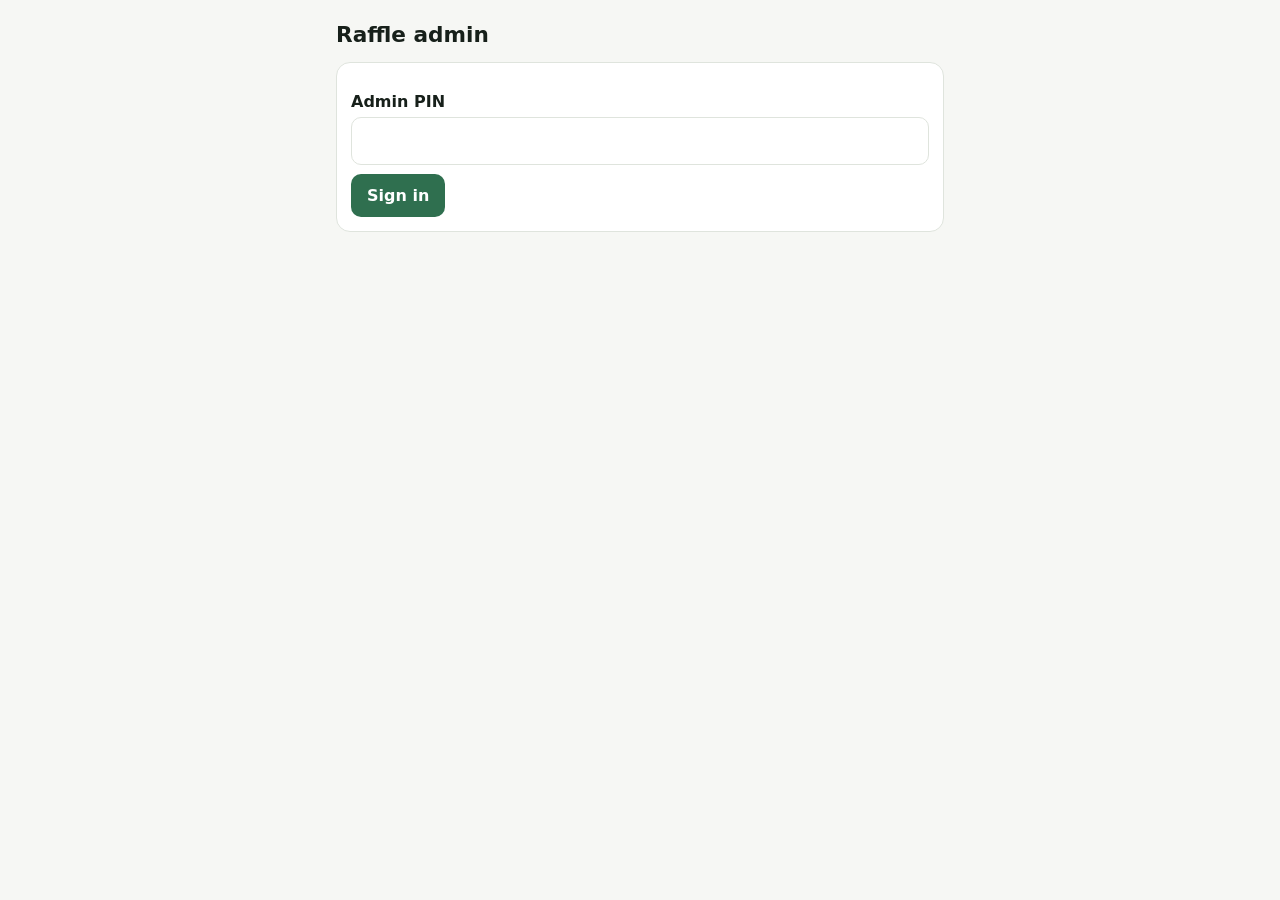
==== web/admin.html @ f0003085 "Initial commit: raffle web form Mobile-first raffle slot form with live 1-100 board, auto-expiring h" ====
<!doctype html>
<html lang="en">
<head>
<meta charset="utf-8">
<meta name="viewport" content="width=device-width,initial-scale=1">
<meta name="robots" content="noindex">
<title>Raffle Admin</title>
<link rel="stylesheet" href="style.css">
</head>
<body>
<div class="wrap">
  <h1>Raffle admin</h1>
  <div id="login" class="card">
    <label for="pin">Admin PIN</label>
    <input id="pin" type="password" inputmode="numeric" autocomplete="current-password">
    <div class="err" id="loginErr"></div>
    <div class="row"><button class="btn" id="loginBtn">Sign in</button></div>
  </div>

  <div id="panel" class="hide">
    <div class="card"><div class="stats" id="stats"></div></div>
    <div class="tabs">
      <button class="btn small" data-tab="review">Needs review</button>
      <button class="btn small ghost" data-tab="all">All orders</button>
      <button class="btn small ghost" id="refresh" style="margin-left:auto">Refresh</button>
    </div>
    <div id="orders"></div>

    <div class="card">
      <h2>Draw</h2>
      <div class="muted" id="drawInfo"></div>
      <div id="winnersList"></div>
      <div class="row">
        <button class="btn" id="freezeBtn">Close &amp; freeze final entries</button>
        <button class="btn" id="drawBtn">Draw next prize</button>
      </div>
      <div class="err" id="drawErr"></div>
    </div>
  </div>
</div>
<script src="config.js"></script>
<script src="api.js"></script>
<script>
(function () {
  var $ = function (id) { return document.getElementById(id); };
  var API = window.RaffleAPI, pin = '', tab = 'review', data = null;
  try { pin = sessionStorage.getItem('raffle-pin') || ''; } catch (e) {}

  function peso(n) { return '₱' + Number(n).toLocaleString('en-PH'); }
  function esc(s) { return String(s == null ? '' : s).replace(/[&<>"]/g, function (c) { return { '&': '&amp;', '<': '&lt;', '>': '&gt;', '"': '&quot;' }[c]; }); }

  async function act(action, extra) {
    return API.call(action, Object.assign({ pin: pin }, extra || {}));
  }

  async function load() {
    var r = await act('adminList');
    if (!r.ok) {
      $('login').classList.remove('hide'); $('panel').classList.add('hide'); $('loginErr').textContent = pin ? r.error : '';
      try { sessionStorage.removeItem('raffle-pin'); } catch (e) {} return;
    }
    try { sessionStorage.setItem('raffle-pin', pin); } catch (e) {}
    data = r; $('login').classList.add('hide'); $('panel').classList.remove('hide'); render();
  }

  function confirmationText(o) {
    return 'Payment confirmed! 🎟️\n\nName: ' + o.name + '\nRaffle: ' + o.raffleName + '\nSlots: #' + o.slots.join(', #') +
      '\nAmount: ' + peso(o.amount) + '\nStatus: SECURED\n\nPlease keep this confirmation until the live draw.';
  }

  function render() {
    var s = data.stats;
    $('stats').innerHTML = [['Total', s.total], ['Paid', s.paid], ['Pending', s.pending], ['Available', s.available],
      ['Collected', peso(s.collected)], ['Potential left', peso(s.potential)]].map(function (x) {
      return '<div><span class="muted">' + x[0] + '</span><b>' + x[1] + '</b></div>'; }).join('');
    document.querySelectorAll('[data-tab]').forEach(function (b) { b.classList.toggle('ghost', b.dataset.tab !== tab); });
    var list = data.orders.filter(function (o) { return tab === 'all' || o.status === 'SUBMITTED' || o.status === 'PENDING'; });
    $('orders').innerHTML = list.length ? list.map(function (o) {
      var proof = o.proofUrl ? (o.proofUrl.indexOf('data:') === 0 ? '<a href="' + esc(o.proofUrl) + '" target="_blank" rel="noopener">View proof</a>'
        : '<a href="' + esc(o.proofUrl) + '" target="_blank" rel="noopener">View proof (Drive)</a>') : '<span class="muted">No proof yet</span>';
      var btns = '';
      if (['PENDING', 'SUBMITTED', 'EXPIRED'].indexOf(o.status) >= 0) btns += '<button class="btn small" data-a="approve" data-id="' + o.orderId + '">Approve</button>';
      if (['PENDING', 'SUBMITTED'].indexOf(o.status) >= 0) btns += '<button class="btn small bad" data-a="reject" data-id="' + o.orderId + '">Reject</button>';
      if (o.status === 'PAID') btns += '<button class="btn small ghost" data-a="copy" data-id="' + o.orderId + '">Copy confirmation</button>' +
        '<button class="btn small bad" data-a="release" data-id="' + o.orderId + '">Release slots</button>';
      return '<div class="card"><div><b>' + esc(o.name) + '</b> <span class="pill ' + o.status + '">' + o.status + '</span></div>' +
        '<div class="muted">' + esc(o.mobile) + ' · FB: ' + esc(o.facebook) + '</div>' +
        '<div>Slots #' + o.slots.join(', #') + ' — <b>' + peso(o.amount) + '</b></div><div>' + proof + '</div>' +
        '<div class="row">' + btns + '</div></div>';
    }).join('') : '<div class="card muted">Nothing here.</div>';
    $('drawInfo').textContent = data.frozen ? 'Entries are frozen. ' + data.winners.length + ' of ' + data.prizes.length + ' prizes drawn.'
      : 'Close registration and freeze the paid entries before drawing.';
    $('winnersList').innerHTML = data.winners.map(function (w) { return '<div class="win">🎉 ' + esc(w.prize) + ' — #' + w.slot + ' ' + esc(w.name) + '</div>'; }).join('');
    $('freezeBtn').disabled = data.frozen; $('drawBtn').disabled = !data.frozen || data.winners.length >= data.prizes.length;
  }

  $('orders').addEventListener('click', async function (e) {
    var b = e.target.closest('button[data-a]'); if (!b) return;
    var o = data.orders.filter(function (x) { return x.orderId === b.dataset.id; })[0], a = b.dataset.a;
    if (a === 'copy') { try { await navigator.clipboard.writeText(confirmationText(o)); b.textContent = 'Copied ✓'; } catch (err) { prompt('Copy this:', confirmationText(o)); } return; }
    if ((a === 'reject' || a === 'release') && !confirm(a === 'reject' ? 'Reject this payment and free the numbers?' : 'Release these PAID slots back to the pool?')) return;
    var r = await act(a, { orderId: o.orderId });
    if (!r.ok) alert(r.error);
    await load();
  });

  document.querySelectorAll('[data-tab]').forEach(function (b) { b.onclick = function () { tab = b.dataset.tab; render(); }; });
  $('refresh').onclick = load;
  $('loginBtn').onclick = function () { pin = $('pin').value; load(); };
  $('pin').addEventListener('keydown', function (e) { if (e.key === 'Enter') $('loginBtn').click(); });
  $('freezeBtn').onclick = async function () {
    if (!confirm('This closes registration, rejects unpaid holds, and locks the final entry list. Continue?')) return;
    var r = await act('freeze'); $('drawErr').textContent = r.ok ? '' : r.error; await load();
  };
  $('drawBtn').onclick = async function () {
    var r = await act('draw'); $('drawErr').textContent = r.ok ? '' : r.error; await load();
  };
  if (pin) load();
})();
</script>
</body>
</html>
---- web/style.css ----
:root{--bg:#f6f7f4;--card:#fff;--ink:#17201a;--mute:#66706a;--line:#dfe4dd;--brand:#2f6f4f;--brand-ink:#fff;
--avail:#e4f4e9;--avail-b:#7cc197;--pend:#fff1c9;--pend-b:#e0b73c;--paid:#f7d9d9;--paid-b:#d27a7a;--sel:#2f6f4f;--err:#b3261e}
@media(prefers-color-scheme:dark){:root{--bg:#121613;--card:#1b211d;--ink:#eef2ee;--mute:#9aa59e;--line:#2c352f;--brand:#4aa377;--brand-ink:#0b1510;
--avail:#1d3326;--avail-b:#3f8a5f;--pend:#3a3216;--pend-b:#b0902c;--paid:#3a1f1f;--paid-b:#a35555;--sel:#4aa377;--err:#ff8a80}}
*{box-sizing:border-box}
body{margin:0;background:var(--bg);color:var(--ink);font:16px/1.45 system-ui,-apple-system,Segoe UI,Roboto,sans-serif}
.wrap{max-width:640px;margin:0 auto;padding:16px 16px 120px}
h1{font-size:1.35rem;margin:.2rem 0}h2{font-size:1.1rem;margin:.2rem 0 .6rem}
.club{color:var(--mute);font-size:.85rem;letter-spacing:.04em;text-transform:uppercase}
.card{background:var(--card);border:1px solid var(--line);border-radius:14px;padding:14px;margin:12px 0}
.prizes{margin:.4rem 0 0;padding-left:0;list-style:none}.prizes li{margin:.15rem 0}
.bar{height:10px;background:var(--line);border-radius:6px;overflow:hidden;margin:.5rem 0 .2rem}
.bar>i{display:block;height:100%;background:var(--brand)}
.muted{color:var(--mute);font-size:.9rem}
.legend{display:flex;gap:12px;flex-wrap:wrap;font-size:.85rem;color:var(--mute);margin:.4rem 0}
.legend b{display:inline-block;width:12px;height:12px;border-radius:3px;margin-right:4px;vertical-align:-1px;border:1px solid}
.grid{display:grid;grid-template-columns:repeat(5,1fr);gap:6px}
@media(min-width:480px){.grid{grid-template-columns:repeat(10,1fr)}}
.slot{border:1.5px solid;border-radius:8px;padding:8px 0;font:600 .95rem system-ui;text-align:center;min-height:44px;color:var(--ink);cursor:pointer}
.slot small{display:block;font:400 .6rem/1.1 system-ui;color:var(--mute);overflow:hidden;text-overflow:ellipsis;white-space:nowrap;padding:0 2px}
.slot.AVAILABLE{background:var(--avail);border-color:var(--avail-b)}
.slot.PENDING{background:var(--pend);border-color:var(--pend-b);cursor:not-allowed}
.slot.PAID{background:var(--paid);border-color:var(--paid-b);cursor:not-allowed}
.slot.sel{background:var(--sel);border-color:var(--sel);color:var(--brand-ink)}
.slot.sel small{color:var(--brand-ink)}
label{display:block;font-weight:600;margin:.8rem 0 .25rem}
input,textarea{width:100%;padding:11px;border:1px solid var(--line);border-radius:10px;font:inherit;background:var(--card);color:var(--ink)}
button.btn{background:var(--brand);color:var(--brand-ink);border:0;border-radius:10px;padding:12px 16px;font:600 1rem system-ui;cursor:pointer}
button.btn.ghost{background:transparent;color:var(--ink);border:1px solid var(--line)}
button.btn.bad{background:var(--err);color:#fff}
button.btn.small{padding:7px 11px;font-size:.88rem}
button.btn:disabled{opacity:.5;cursor:default}
.sticky{position:fixed;left:0;right:0;bottom:0;background:var(--card);border-top:1px solid var(--line);padding:12px 16px;display:flex;gap:12px;align-items:center;justify-content:space-between;max-width:none}
.sticky>div{max-width:640px;margin:0 auto;width:100%;display:flex;justify-content:space-between;align-items:center;gap:12px}
.err{color:var(--err);font-weight:600;margin:.6rem 0}
.pay{white-space:pre-wrap;background:var(--bg);border:1px dashed var(--line);border-radius:10px;padding:10px;margin:.5rem 0}
.amount{font-size:1.8rem;font-weight:800}
.pill{display:inline-block;padding:2px 9px;border-radius:99px;font-size:.78rem;font-weight:700;border:1px solid}
.pill.PAID{background:var(--paid);border-color:var(--paid-b)}.pill.SUBMITTED{background:var(--pend);border-color:var(--pend-b)}
.pill.PENDING{background:var(--pend);border-color:var(--pend-b)}.pill.EXPIRED,.pill.REJECTED,.pill.RELEASED{background:var(--line);border-color:var(--mute);color:var(--mute)}
.hide{display:none!important}
.stats{display:grid;grid-template-columns:repeat(auto-fit,minmax(120px,1fr));gap:8px}
.stats div{background:var(--bg);border-radius:10px;padding:8px 10px}.stats b{display:block;font-size:1.25rem}
.row{display:flex;gap:8px;flex-wrap:wrap;margin-top:.6rem}
.tabs{display:flex;gap:8px;margin:.6rem 0}
.win{font-size:1.05rem;margin:.3rem 0}
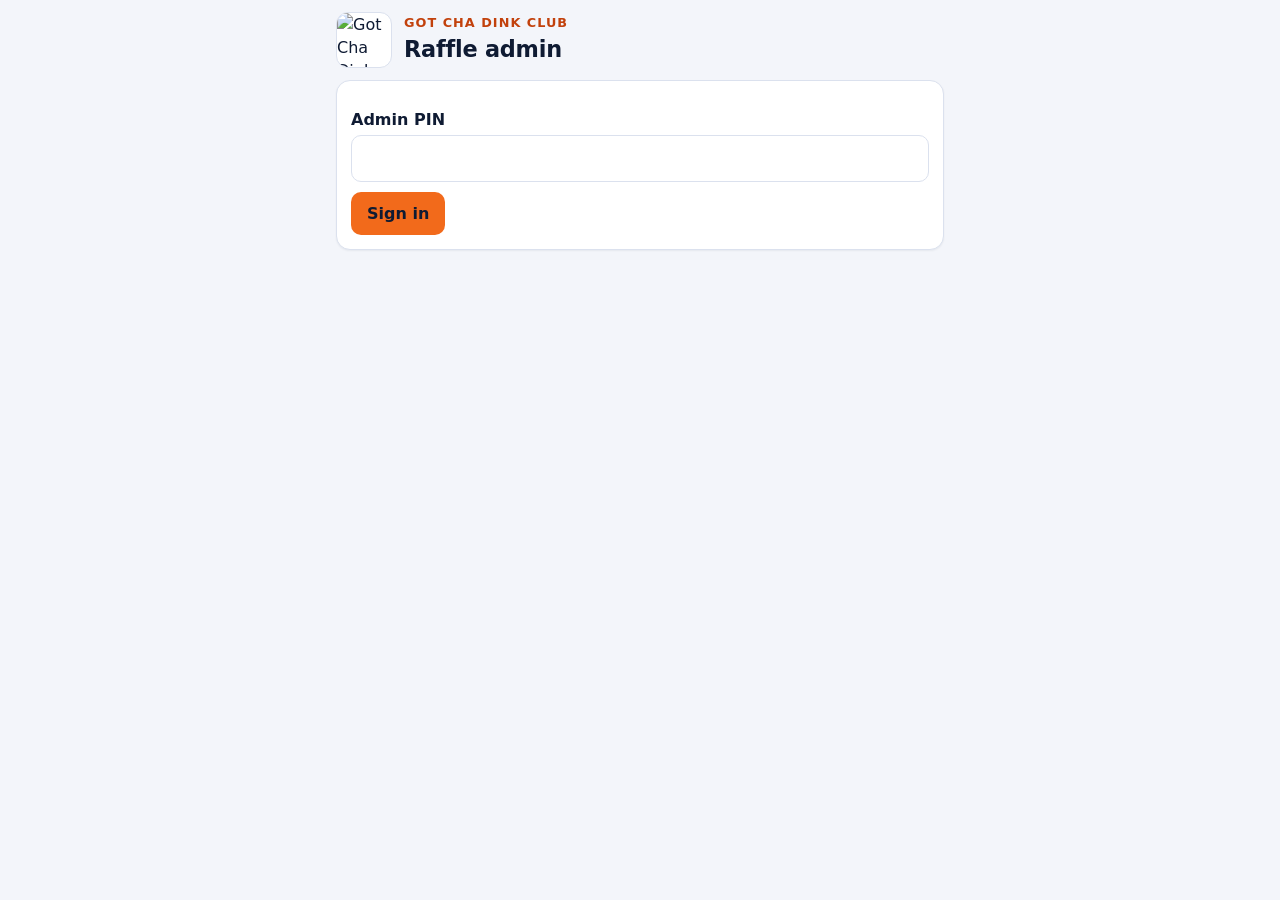
==== commit 80e8d17a: "Brand site for Got Cha Dink Club; fix order id and mobile storage in Sheets - Navy/orange theme from" ====
--- a/web/admin.html
+++ b/web/admin.html
@@ -4,12 +4,14 @@
 <meta charset="utf-8">
 <meta name="viewport" content="width=device-width,initial-scale=1">
 <meta name="robots" content="noindex">
-<title>Raffle Admin</title>
+<title>Got Cha Dink Club — Raffle Admin</title>
+<meta name="theme-color" content="#0f1b33">
+<link rel="icon" type="image/png" href="logo-192.png">
 <link rel="stylesheet" href="style.css">
 </head>
 <body>
 <div class="wrap">
-  <h1>Raffle admin</h1>
+  <div class="brandbar"><img src="logo-192.png" alt="Got Cha Dink Club logo"><div><div class="club">Got Cha Dink Club</div><h1>Raffle admin</h1></div></div>
   <div id="login" class="card">
     <label for="pin">Admin PIN</label>
     <input id="pin" type="password" inputmode="numeric" autocomplete="current-password">
--- a/web/style.css
+++ b/web/style.css
@@ -1,46 +1,59 @@
-:root{--bg:#f6f7f4;--card:#fff;--ink:#17201a;--mute:#66706a;--line:#dfe4dd;--brand:#2f6f4f;--brand-ink:#fff;
---avail:#e4f4e9;--avail-b:#7cc197;--pend:#fff1c9;--pend-b:#e0b73c;--paid:#f7d9d9;--paid-b:#d27a7a;--sel:#2f6f4f;--err:#b3261e}
-@media(prefers-color-scheme:dark){:root{--bg:#121613;--card:#1b211d;--ink:#eef2ee;--mute:#9aa59e;--line:#2c352f;--brand:#4aa377;--brand-ink:#0b1510;
---avail:#1d3326;--avail-b:#3f8a5f;--pend:#3a3216;--pend-b:#b0902c;--paid:#3a1f1f;--paid-b:#a35555;--sel:#4aa377;--err:#ff8a80}}
+/* Got Cha Dink Club palette: navy #0f1b33, orange #f26a1b, ball yellow #f4c21f */
+:root{--bg:#f3f5fa;--card:#fff;--ink:#0f1b33;--mute:#5a6685;--line:#dbe1ee;--brand:#f26a1b;--brand-ink:#0f1b33;--accent:#c2410c;--yellow:#f4c21f;
+--avail:#fff;--avail-b:#9fb0d3;--pend:#fff3c4;--pend-b:#e0a800;--paid:#0f1b33;--paid-b:#0f1b33;--paid-ink:#fff;--sel:#f26a1b;--err:#b3261e;--navy:#0f1b33}
+@media(prefers-color-scheme:dark){:root{--bg:#0a1223;--card:#13203b;--ink:#eef2fb;--mute:#9fabc7;--line:#2a3a5e;--brand:#f26a1b;--brand-ink:#0f1b33;--accent:#ff9150;
+--avail:#1a2a4c;--avail-b:#46629a;--pend:#3d3414;--pend-b:#f4c21f;--paid:#eef2fb;--paid-b:#eef2fb;--paid-ink:#0f1b33;--sel:#f26a1b;--err:#ff8a80}}
 *{box-sizing:border-box}
 body{margin:0;background:var(--bg);color:var(--ink);font:16px/1.45 system-ui,-apple-system,Segoe UI,Roboto,sans-serif}
-.wrap{max-width:640px;margin:0 auto;padding:16px 16px 120px}
-h1{font-size:1.35rem;margin:.2rem 0}h2{font-size:1.1rem;margin:.2rem 0 .6rem}
-.club{color:var(--mute);font-size:.85rem;letter-spacing:.04em;text-transform:uppercase}
-.card{background:var(--card);border:1px solid var(--line);border-radius:14px;padding:14px;margin:12px 0}
-.prizes{margin:.4rem 0 0;padding-left:0;list-style:none}.prizes li{margin:.15rem 0}
-.bar{height:10px;background:var(--line);border-radius:6px;overflow:hidden;margin:.5rem 0 .2rem}
-.bar>i{display:block;height:100%;background:var(--brand)}
+.wrap{max-width:640px;margin:0 auto;padding:12px 16px 120px}
+h1{font-size:1.4rem;margin:.2rem 0;font-weight:800;letter-spacing:-.01em}h2{font-size:1.1rem;margin:.2rem 0 .6rem}
+.hero{display:block;width:100%;height:auto;border-radius:14px;margin:0 0 10px;background:var(--navy)}
+.brandbar{display:flex;align-items:center;gap:12px;margin:0 0 6px}
+.brandbar img{width:56px;height:56px;border-radius:12px;border:1px solid var(--line);background:#fff}
+.brandbar h1{margin:0}
+.club{color:var(--accent);font-size:.8rem;font-weight:700;letter-spacing:.08em;text-transform:uppercase}
+.tagline{text-align:center;color:var(--mute);font-size:.8rem;font-weight:700;letter-spacing:.14em;text-transform:uppercase;margin:22px 0 4px}
+.tagline b{color:var(--brand)}
+.card{background:var(--card);border:1px solid var(--line);border-radius:14px;padding:14px;margin:12px 0;box-shadow:0 1px 2px rgba(15,27,51,.06)}
+.prizes{margin:.4rem 0 0;padding-left:0;list-style:none;font-weight:600}.prizes li{margin:.25rem 0}
+.bar{height:12px;background:var(--line);border-radius:8px;overflow:hidden;margin:.6rem 0 .3rem}
+.bar>i{display:block;height:100%;background:linear-gradient(90deg,var(--brand),var(--yellow))}
 .muted{color:var(--mute);font-size:.9rem}
 .legend{display:flex;gap:12px;flex-wrap:wrap;font-size:.85rem;color:var(--mute);margin:.4rem 0}
 .legend b{display:inline-block;width:12px;height:12px;border-radius:3px;margin-right:4px;vertical-align:-1px;border:1px solid}
 .grid{display:grid;grid-template-columns:repeat(5,1fr);gap:6px}
 @media(min-width:480px){.grid{grid-template-columns:repeat(10,1fr)}}
-.slot{border:1.5px solid;border-radius:8px;padding:8px 0;font:600 .95rem system-ui;text-align:center;min-height:44px;color:var(--ink);cursor:pointer}
+.slot{border:1.5px solid;border-radius:8px;padding:8px 0;font:700 .95rem system-ui;text-align:center;min-height:44px;color:var(--ink);cursor:pointer}
 .slot small{display:block;font:400 .6rem/1.1 system-ui;color:var(--mute);overflow:hidden;text-overflow:ellipsis;white-space:nowrap;padding:0 2px}
 .slot.AVAILABLE{background:var(--avail);border-color:var(--avail-b)}
+.slot.AVAILABLE:hover{border-color:var(--brand)}
 .slot.PENDING{background:var(--pend);border-color:var(--pend-b);cursor:not-allowed}
-.slot.PAID{background:var(--paid);border-color:var(--paid-b);cursor:not-allowed}
+.slot.PAID{background:var(--paid);border-color:var(--paid-b);color:var(--paid-ink);cursor:not-allowed}
+.slot.PAID small{color:var(--paid-ink);opacity:.75}
 .slot.sel{background:var(--sel);border-color:var(--sel);color:var(--brand-ink)}
 .slot.sel small{color:var(--brand-ink)}
 label{display:block;font-weight:600;margin:.8rem 0 .25rem}
 input,textarea{width:100%;padding:11px;border:1px solid var(--line);border-radius:10px;font:inherit;background:var(--card);color:var(--ink)}
-button.btn{background:var(--brand);color:var(--brand-ink);border:0;border-radius:10px;padding:12px 16px;font:600 1rem system-ui;cursor:pointer}
-button.btn.ghost{background:transparent;color:var(--ink);border:1px solid var(--line)}
+input:focus,textarea:focus{outline:2px solid var(--brand);outline-offset:1px;border-color:var(--brand)}
+button.btn{background:var(--brand);color:var(--brand-ink);border:0;border-radius:10px;padding:12px 16px;font:800 1rem system-ui;cursor:pointer}
+button.btn:hover{filter:brightness(1.06)}
+button.btn:focus-visible,.slot:focus-visible{outline:3px solid var(--navy);outline-offset:2px;box-shadow:0 0 0 5px var(--yellow)}
+button.btn.ghost{background:transparent;color:var(--ink);border:1px solid var(--line);font-weight:700}
 button.btn.bad{background:var(--err);color:#fff}
 button.btn.small{padding:7px 11px;font-size:.88rem}
 button.btn:disabled{opacity:.5;cursor:default}
-.sticky{position:fixed;left:0;right:0;bottom:0;background:var(--card);border-top:1px solid var(--line);padding:12px 16px;display:flex;gap:12px;align-items:center;justify-content:space-between;max-width:none}
+.sticky{position:fixed;left:0;right:0;bottom:0;background:var(--card);border-top:3px solid var(--brand);padding:12px 16px;display:flex;gap:12px;align-items:center;justify-content:space-between;max-width:none}
 .sticky>div{max-width:640px;margin:0 auto;width:100%;display:flex;justify-content:space-between;align-items:center;gap:12px}
 .err{color:var(--err);font-weight:600;margin:.6rem 0}
-.pay{white-space:pre-wrap;background:var(--bg);border:1px dashed var(--line);border-radius:10px;padding:10px;margin:.5rem 0}
-.amount{font-size:1.8rem;font-weight:800}
+.pay{white-space:pre-wrap;background:var(--bg);border:1px dashed var(--brand);border-radius:10px;padding:10px;margin:.5rem 0}
+.amount{font-size:1.8rem;font-weight:800;color:var(--accent)}
 .pill{display:inline-block;padding:2px 9px;border-radius:99px;font-size:.78rem;font-weight:700;border:1px solid}
-.pill.PAID{background:var(--paid);border-color:var(--paid-b)}.pill.SUBMITTED{background:var(--pend);border-color:var(--pend-b)}
-.pill.PENDING{background:var(--pend);border-color:var(--pend-b)}.pill.EXPIRED,.pill.REJECTED,.pill.RELEASED{background:var(--line);border-color:var(--mute);color:var(--mute)}
+.pill.PAID{background:var(--paid);border-color:var(--paid-b);color:var(--paid-ink)}.pill.SUBMITTED{background:var(--pend);border-color:var(--pend-b);color:var(--ink)}
+.pill.PENDING{background:var(--pend);border-color:var(--pend-b);color:var(--ink)}.pill.EXPIRED,.pill.REJECTED,.pill.RELEASED{background:var(--line);border-color:var(--mute);color:var(--mute)}
 .hide{display:none!important}
 .stats{display:grid;grid-template-columns:repeat(auto-fit,minmax(120px,1fr));gap:8px}
 .stats div{background:var(--bg);border-radius:10px;padding:8px 10px}.stats b{display:block;font-size:1.25rem}
 .row{display:flex;gap:8px;flex-wrap:wrap;margin-top:.6rem}
 .tabs{display:flex;gap:8px;margin:.6rem 0}
 .win{font-size:1.05rem;margin:.3rem 0}
+a{color:var(--accent);font-weight:600}
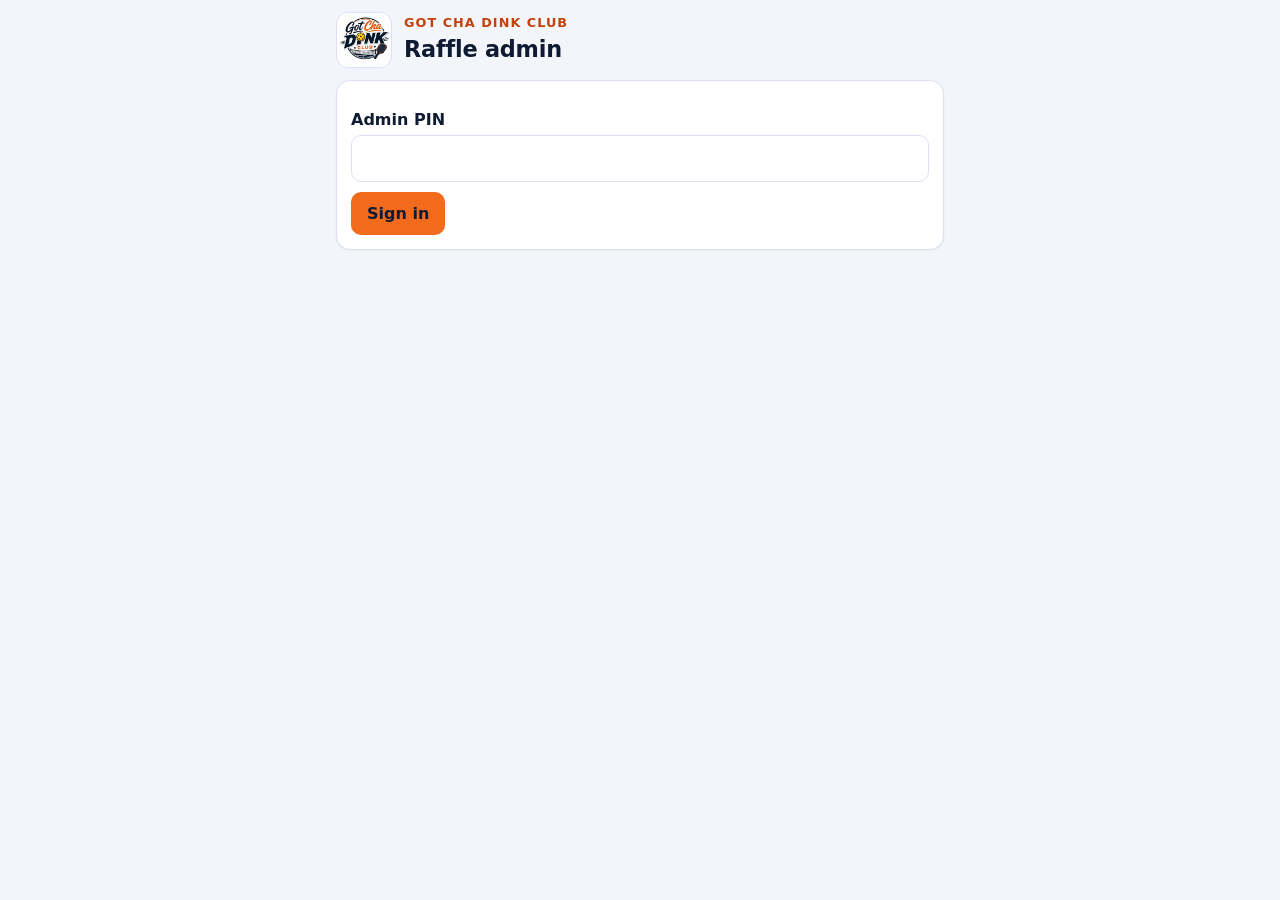
==== commit dfbbeed2: "Admin action feedback; stop prefilling the booking form - Admin: status banner for approve/reject/re" ====
--- a/web/admin.html
+++ b/web/admin.html
@@ -12,6 +12,7 @@
 <body>
 <div class="wrap">
   <div class="brandbar"><img src="logo-192.png" alt="Got Cha Dink Club logo"><div><div class="club">Got Cha Dink Club</div><h1>Raffle admin</h1></div></div>
+  <div id="notice" class="notice hide" role="status" aria-live="polite"></div>
   <div id="login" class="card">
     <label for="pin">Admin PIN</label>
     <input id="pin" type="password" inputmode="numeric" autocomplete="current-password">
@@ -50,6 +51,14 @@
 
   function peso(n) { return '₱' + Number(n).toLocaleString('en-PH'); }
   function esc(s) { return String(s == null ? '' : s).replace(/[&<>"]/g, function (c) { return { '&': '&amp;', '<': '&lt;', '>': '&gt;', '"': '&quot;' }[c]; }); }
+
+  var noticeTimer;
+  // Status banner for slow actions (Apps Script takes several seconds); 'busy' stays until replaced, others hide after 8s.
+  function notify(text, kind) {
+    var n = $('notice'); clearTimeout(noticeTimer);
+    n.textContent = text; n.className = 'notice ' + kind;
+    if (kind !== 'busy') noticeTimer = setTimeout(function () { n.className = 'notice hide'; }, 8000);
+  }
 
   async function act(action, extra) {
     return API.call(action, Object.assign({ pin: pin }, extra || {}));
@@ -101,8 +110,12 @@
     var o = data.orders.filter(function (x) { return x.orderId === b.dataset.id; })[0], a = b.dataset.a;
     if (a === 'copy') { try { await navigator.clipboard.writeText(confirmationText(o)); b.textContent = 'Copied ✓'; } catch (err) { prompt('Copy this:', confirmationText(o)); } return; }
     if ((a === 'reject' || a === 'release') && !confirm(a === 'reject' ? 'Reject this payment and free the numbers?' : 'Release these PAID slots back to the pool?')) return;
+    var msg = { approve: ['Approving…', 'Approved ✓ — slots secured'], reject: ['Rejecting…', 'Rejected ✓ — order deleted, slots freed'],
+      release: ['Releasing…', 'Released ✓ — order deleted, slots freed'] }[a];
+    document.querySelectorAll('#orders button').forEach(function (x) { x.disabled = true; });
+    notify(msg[0], 'busy');
     var r = await act(a, { orderId: o.orderId });
-    if (!r.ok) alert(r.error);
+    notify(r.ok ? msg[1] : r.error, r.ok ? 'ok' : 'bad');
     await load();
   });
 
@@ -112,10 +125,14 @@
   $('pin').addEventListener('keydown', function (e) { if (e.key === 'Enter') $('loginBtn').click(); });
   $('freezeBtn').onclick = async function () {
     if (!confirm('This closes registration, rejects unpaid holds, and locks the final entry list. Continue?')) return;
-    var r = await act('freeze'); $('drawErr').textContent = r.ok ? '' : r.error; await load();
+    $('freezeBtn').disabled = true; notify('Freezing entries…', 'busy');
+    var r = await act('freeze'); $('drawErr').textContent = r.ok ? '' : r.error;
+    notify(r.ok ? 'Entries frozen ✓ — ' + r.entries + ' paid entries locked' : r.error, r.ok ? 'ok' : 'bad'); await load();
   };
   $('drawBtn').onclick = async function () {
-    var r = await act('draw'); $('drawErr').textContent = r.ok ? '' : r.error; await load();
+    $('drawBtn').disabled = true; notify('Drawing…', 'busy');
+    var r = await act('draw'); $('drawErr').textContent = r.ok ? '' : r.error;
+    notify(r.ok ? 'Drawn ✓ — ' + r.prize + ': #' + r.slot + ' ' + r.name : r.error, r.ok ? 'ok' : 'bad'); await load();
   };
   if (pin) load();
 })();
--- a/web/style.css
+++ b/web/style.css
@@ -47,6 +47,10 @@
 .err{color:var(--err);font-weight:600;margin:.6rem 0}
 .pay{white-space:pre-wrap;background:var(--bg);border:1px dashed var(--brand);border-radius:10px;padding:10px;margin:.5rem 0}
 .amount{font-size:1.8rem;font-weight:800;color:var(--accent)}
+.notice{position:sticky;top:8px;z-index:5;margin:8px 0;padding:10px 14px;border-radius:10px;font-weight:700;background:var(--card);color:var(--ink);border:2px solid var(--line);box-shadow:0 4px 14px rgba(15,27,51,.2)}
+.notice.busy{border-color:var(--yellow)}.notice.ok{border-color:#2e9d5b}.notice.bad{border-color:var(--err);color:var(--err)}
+.qrbox{text-align:center;margin:.6rem 0}
+.qr{display:block;width:100%;max-width:260px;height:auto;margin:0 auto .4rem;border-radius:12px;border:1px solid var(--line)}
 .pill{display:inline-block;padding:2px 9px;border-radius:99px;font-size:.78rem;font-weight:700;border:1px solid}
 .pill.PAID{background:var(--paid);border-color:var(--paid-b);color:var(--paid-ink)}.pill.SUBMITTED{background:var(--pend);border-color:var(--pend-b);color:var(--ink)}
 .pill.PENDING{background:var(--pend);border-color:var(--pend-b);color:var(--ink)}.pill.EXPIRED,.pill.REJECTED,.pill.RELEASED{background:var(--line);border-color:var(--mute);color:var(--mute)}
